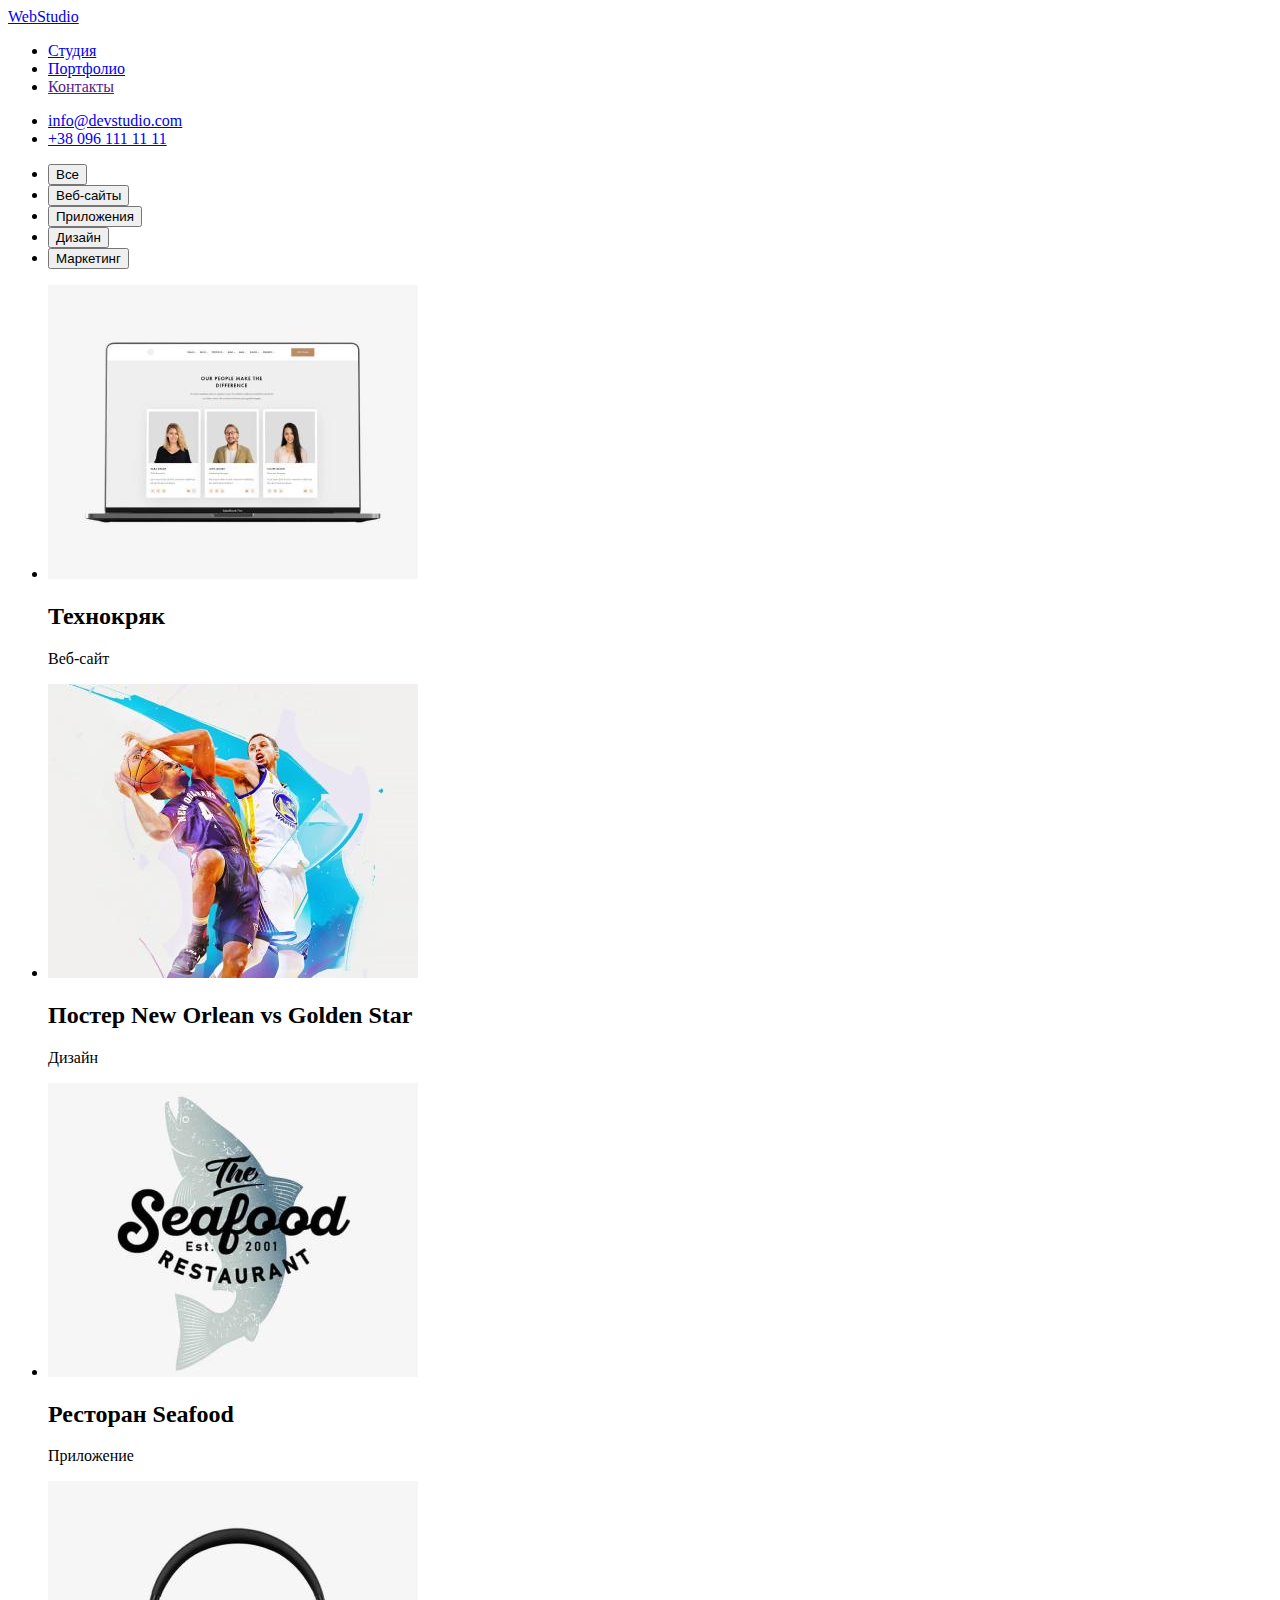
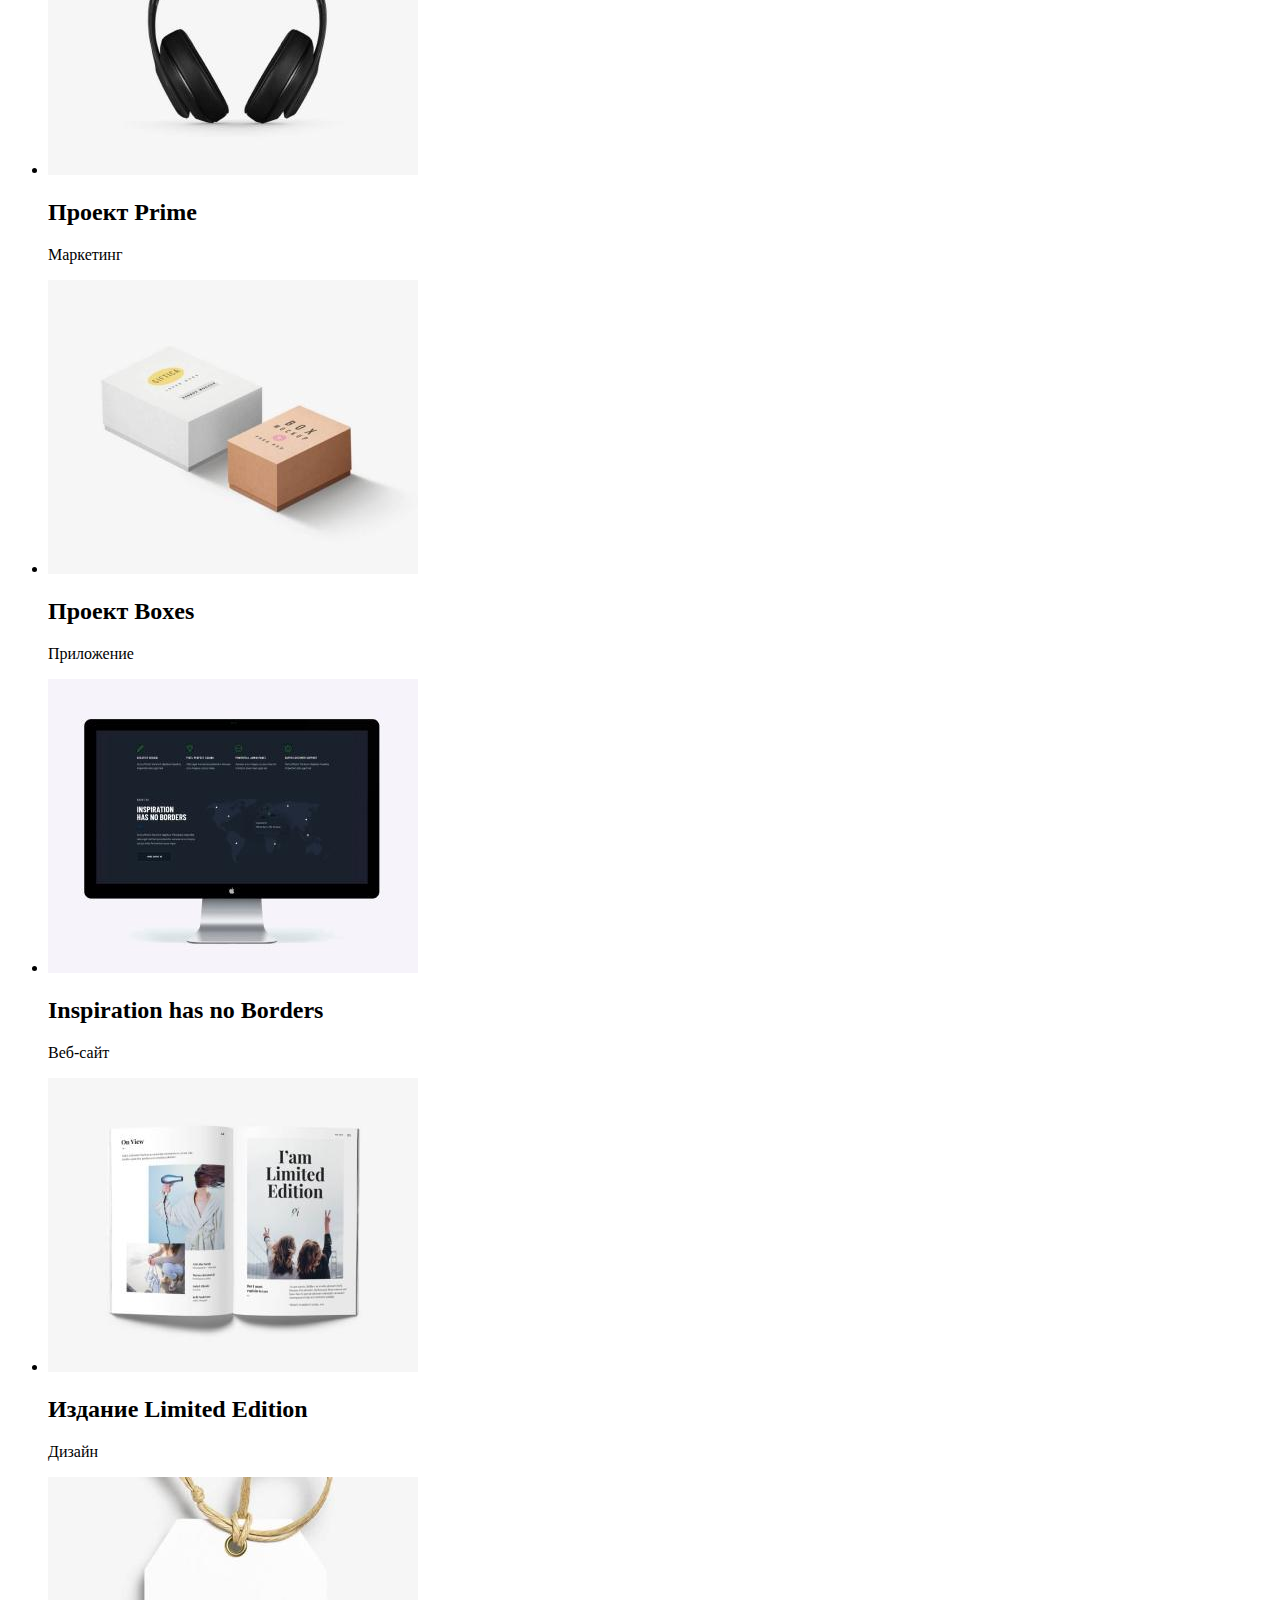
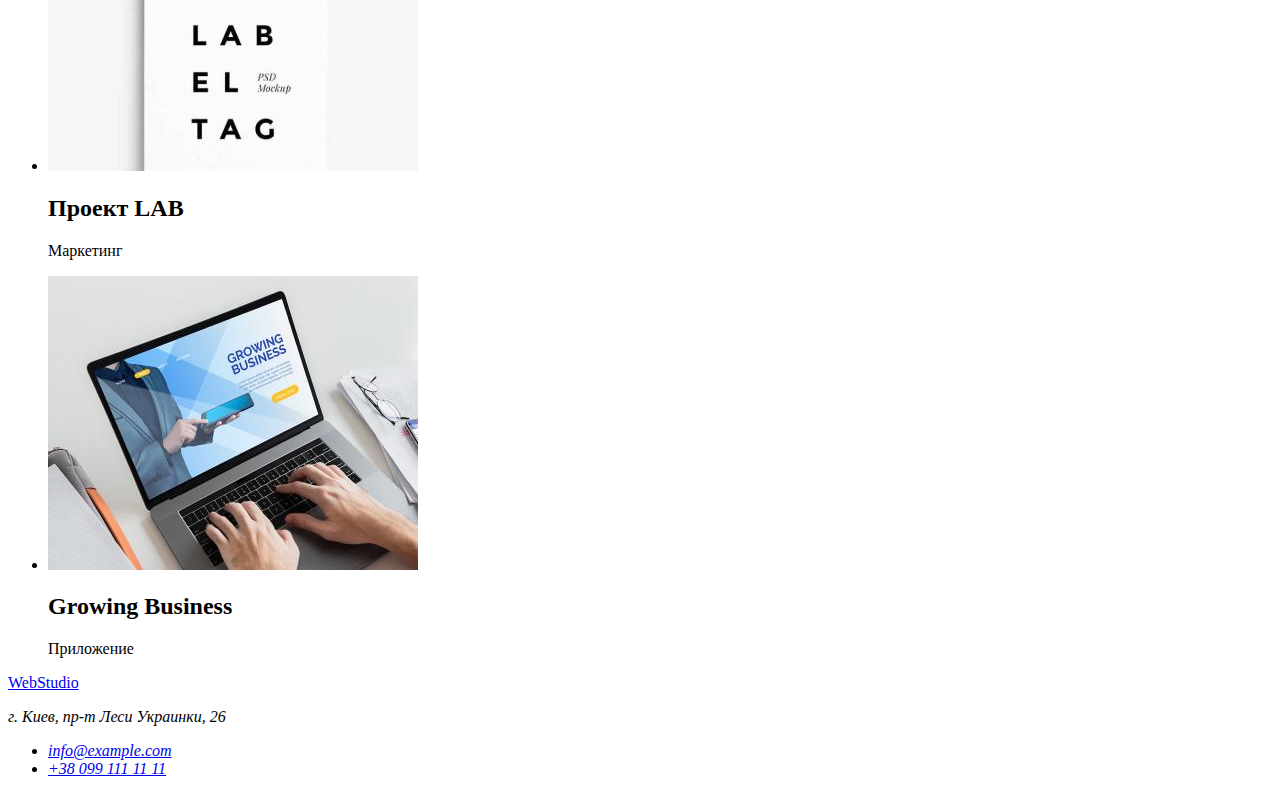
==== portfolio.html @ 501c2226 "Created new file portfolio.html with markup and added link to home page and back" ====
<!DOCTYPE html>
<html lang="ru">
  <head>
    <meta charset="UTF-8" />
    <meta http-equiv="X-UA-Compatible" content="IE=edge" />
    <meta name="viewport" content="width=device-width, initial-scale=1.0" />
    <title>Портфолио</title>
  </head>
  <body>
    <!--Шапка страницы-->
    <header>
      <a lang="en" href="./index.html">WebStudio</a>
      <nav>
        <ul>
          <li><a href="./index.html">Студия</a></li>
          <li><a href="./portfolio.html">Портфолио</a></li>
          <li><a href="">Контакты</a></li>
        </ul>
      </nav>
      <ul>
        <li><a href="mailto:info@devstudio.com">info@devstudio.com</a></li>
        <li><a href="tel:+380961111111">+38 096 111 11 11</a></li>
      </ul>
    </header>

    <main>
      <!-- Фильтр -->
      <section>
        <ul>
          <li><button type="button">Все</button></li>
          <li><button type="button">Веб-сайты</button></li>
          <li><button type="button">Приложения</button></li>
          <li><button type="button">Дизайн</button></li>
          <li><button type="button">Маркетинг</button></li>
        </ul>
      </section>

      <!-- Карточки проектов -->
      <section>
        <ul>
          <li>
            <img
              src="./images/portfolio/project-img-1.jpg"
              alt="Страница сайта на экране ноутбука"
              width="370"
              height="294"
            />
            <h2>Технокряк</h2>
            <p>Веб-сайт</p>
          </li>
          <li>
            <img
              src="./images/portfolio/project-img-2.jpg"
              alt="Два баскетболиста соперничают за мяч"
              width="370"
              height="294"
            />
            <h2>Постер <span lang="en">New Orlean vs Golden Star</span></h2>
            <p>Дизайн</p>
          </li>
          <li>
            <img
              src="./images/portfolio/project-img-3.jpg"
              alt="Логотип ресторана в виде рыбы"
              width="370"
              height="294"
            />
            <h2>Ресторан <span lang="en">Seafood</span></h2>
            <p>Приложение</p>
          </li>
          <li>
            <img
              src="./images/portfolio/project-img-4.jpg"
              alt="Наушники для прослушивания музыки"
              width="370"
              height="294"
            />
            <h2>Проект <span lang="en">Prime</span></h2>
            <p>Маркетинг</p>
          </li>
          <li>
            <img
              src="./images/portfolio/project-img-5.jpg"
              alt="Белая и коричневая коробки"
              width="370"
              height="294"
            />
            <h2>Проект <span lang="en">Boxes</span></h2>
            <p>Приложение</p>
          </li>
          <li>
            <img
              src="./images/portfolio/project-img-6.jpg"
              alt="Веб-сайт на экране монитора компьютера"
              width="370"
              height="294"
            />
            <h2 lang="en">Inspiration has no Borders</h2>
            <p>Веб-сайт</p>
          </li>
          <li>
            <img
              src="./images/portfolio/project-img-7.jpg"
              alt="Разворот журнала"
              width="370"
              height="294"
            />
            <h2>Издание <span lang="en">Limited Edition</span></h2>
            <p>Дизайн</p>
          </li>
          <li>
            <img
              src="./images/portfolio/project-img-8.jpg"
              alt="Белая бирка с надписью LAB EL TAG"
              width="370"
              height="294"
            />
            <h2>Проект <span lang="en">LAB</span></h2>
            <p>Маркетинг</p>
          </li>
          <li>
            <img
              src="./images/portfolio/project-img-9.jpg"
              alt="Руки молодого человека на клавиатуре ноутбука"
              width="370"
              height="294"
            />
            <h2 lang="en">Growing Business</h2>
            <p>Приложение</p>
          </li>
        </ul>
      </section>
    </main>

    <!--Подвал страницы-->
    <footer>
      <a href="./index.html">WebStudio</a>
      <address>
        <p>г. Киев, пр-т Леси Украинки, 26</p>
        <ul>
          <li>
            <a href="mailto:info@example.com">info@example.com</a>
          </li>
          <li>
            <a href="tel:+380991111111">+38 099 111 11 11</a>
          </li>
        </ul>
      </address>
    </footer>
  </body>
</html>
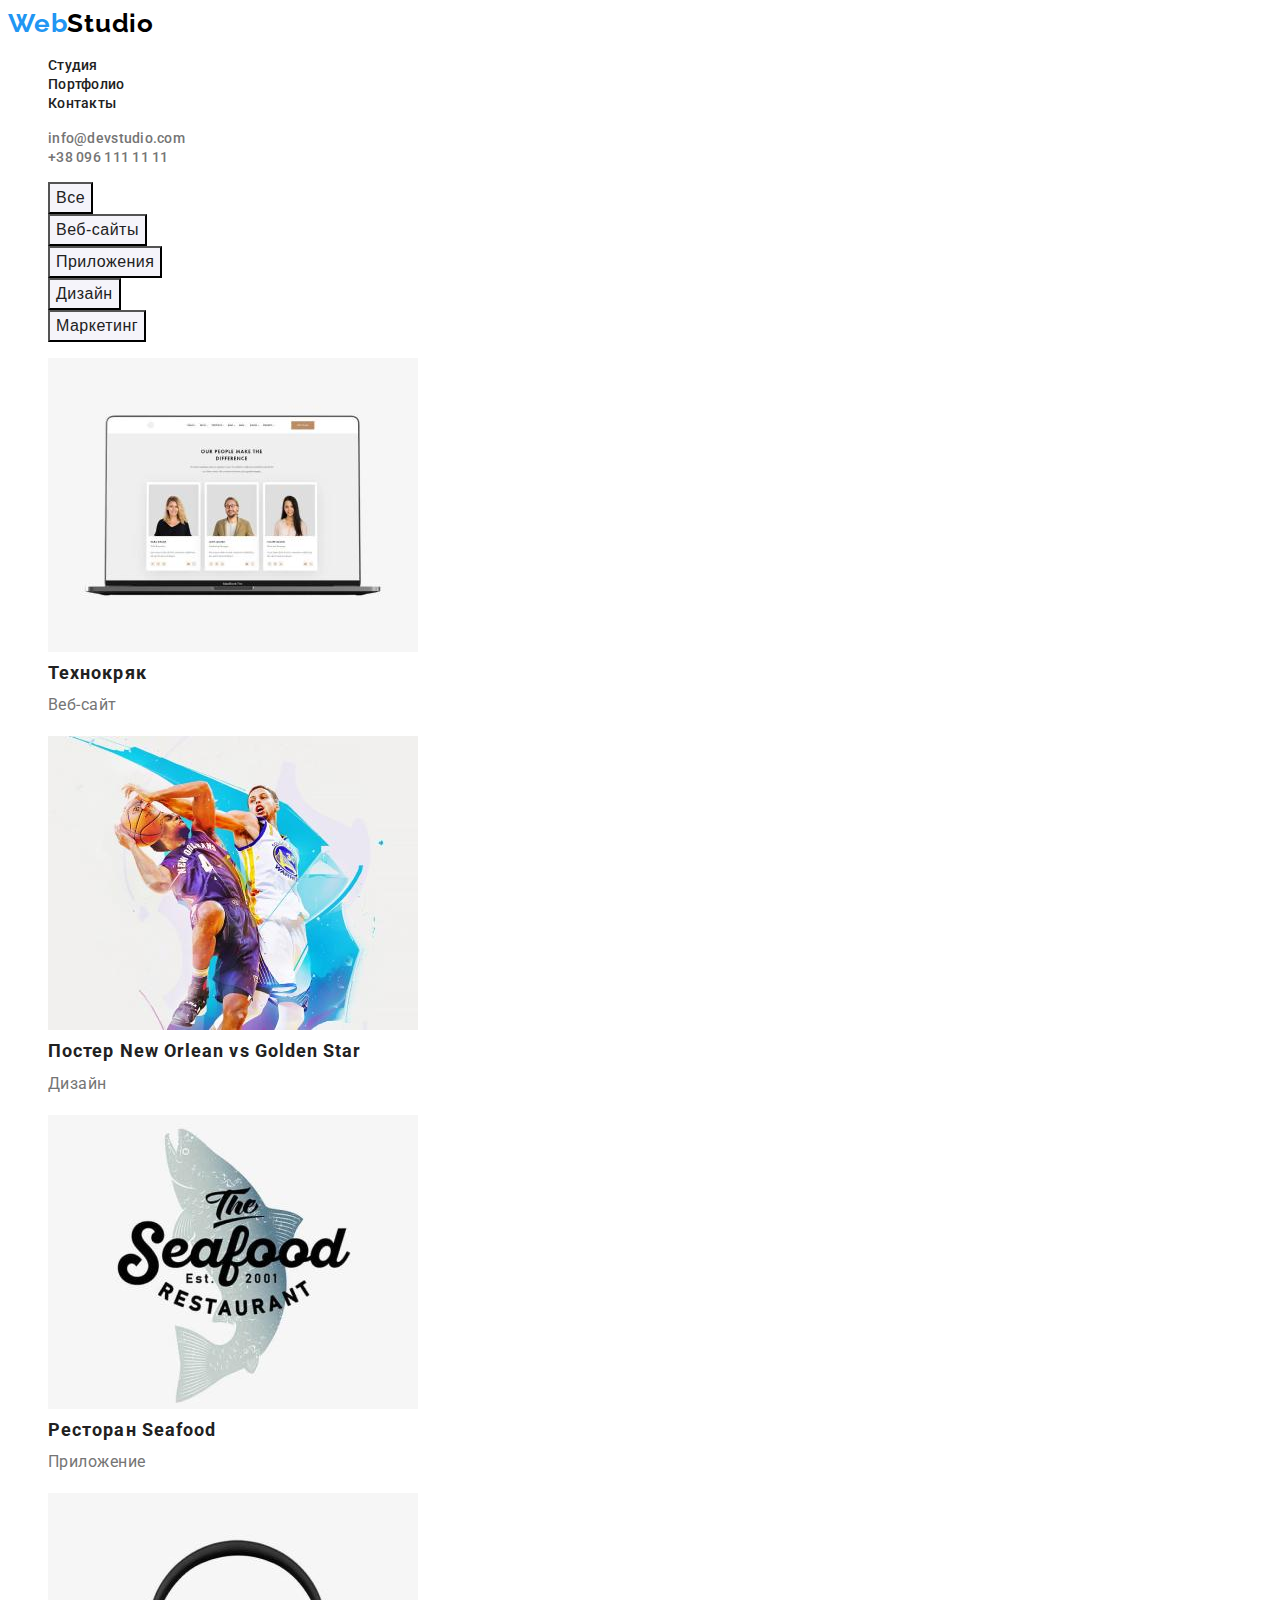
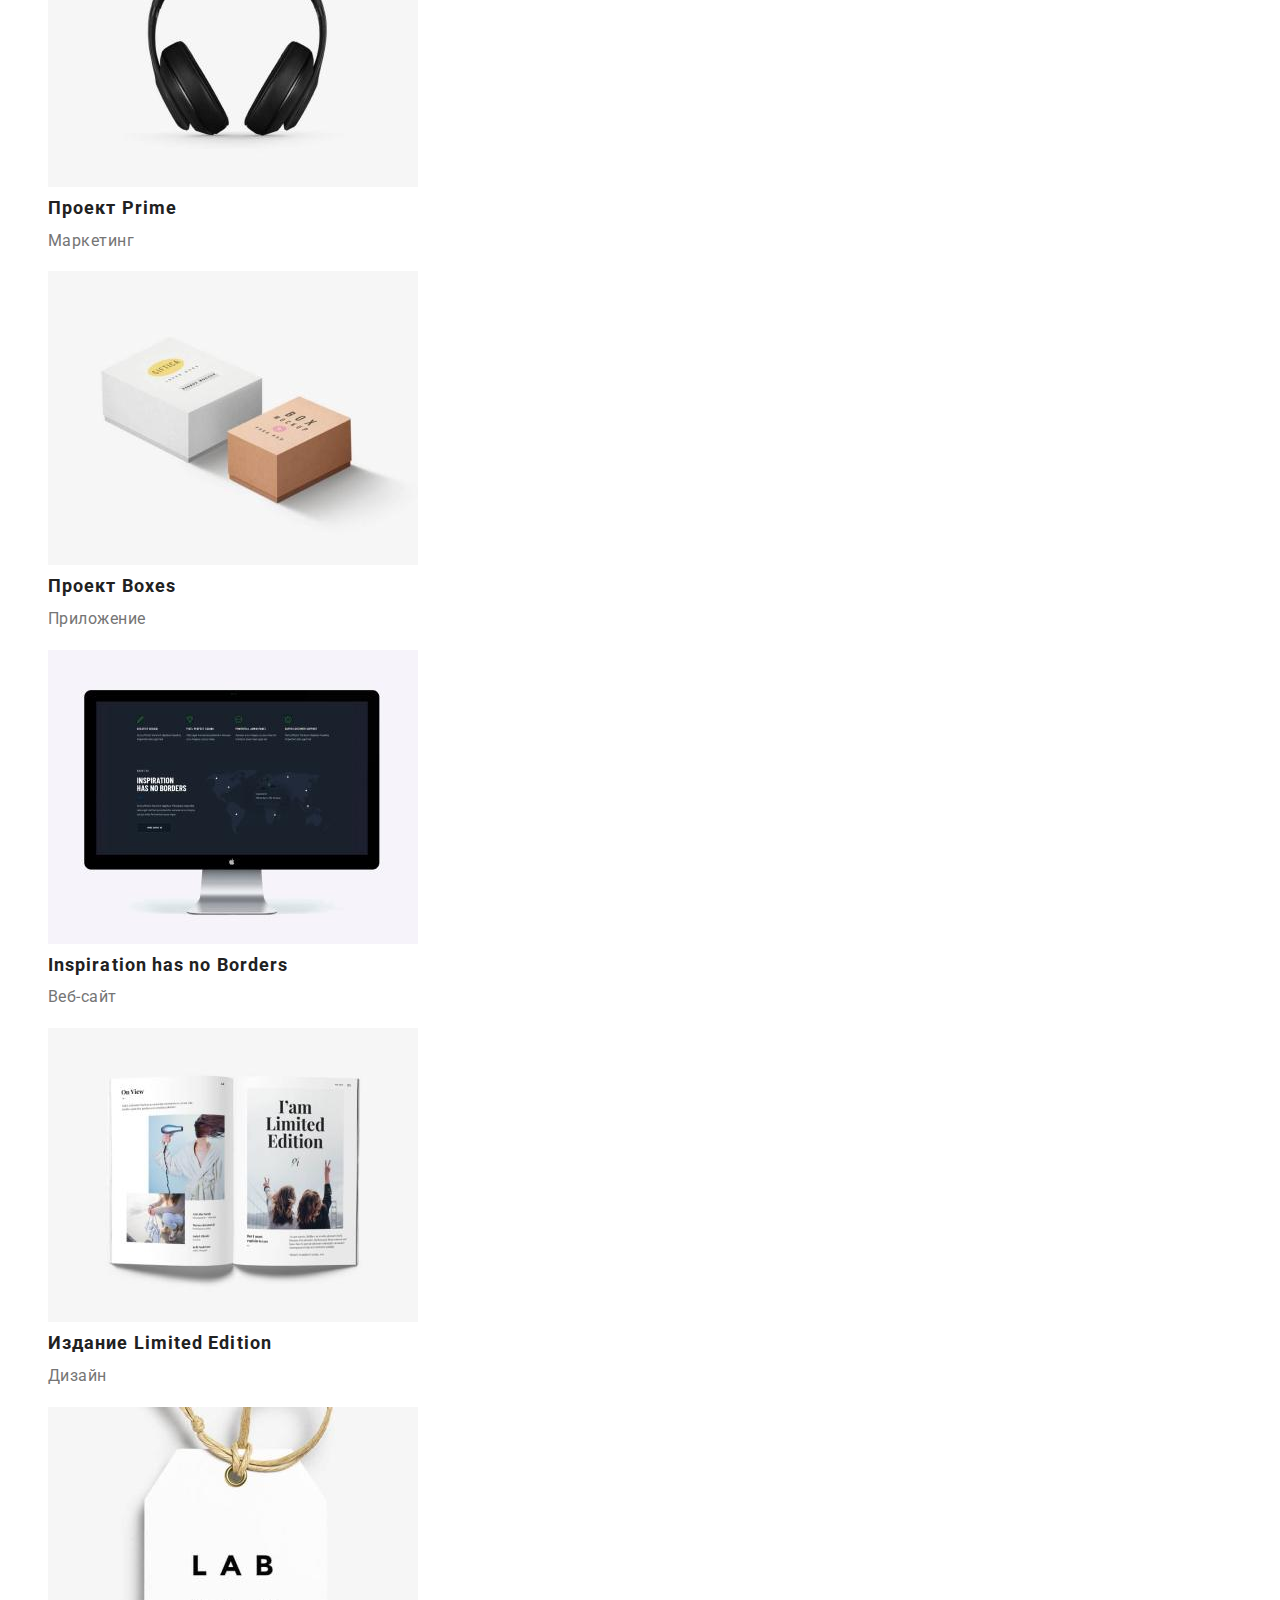
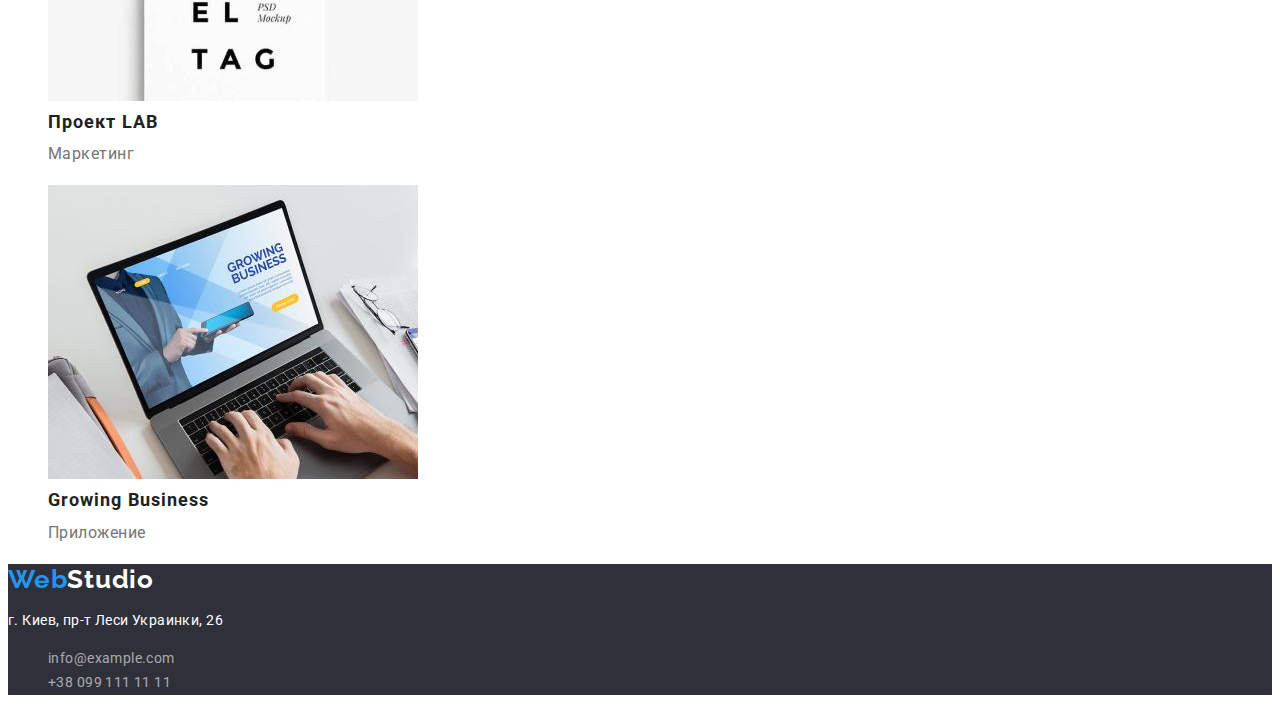
==== commit 29aeab1b: "connects fonts, adds text styles and colors" ====
--- a/portfolio.html
+++ b/portfolio.html
@@ -5,128 +5,158 @@
     <meta http-equiv="X-UA-Compatible" content="IE=edge" />
     <meta name="viewport" content="width=device-width, initial-scale=1.0" />
     <title>Портфолио</title>
+    <link
+      rel="stylesheet"
+      href="https://cdnjs.cloudflare.com/ajax/libs/modern-normalize/1.0.0/modern-normalize.css"
+      integrity="sha512-Zx6MlUMKSVJoQ+83OwhdILe8cSEsCzfqThJd7J/VA2UrK6Ctj85p+xzqfyuNXE5B1k25uUdmJ2OzItbBy9GHAQ=="
+      crossorigin="anonymous"
+    />
+    <link rel="preconnect" href="https://fonts.gstatic.com" />
+    <link
+      href="https://fonts.googleapis.com/css2?family=Raleway:wght@700&family=Roboto:wght@400;500;700;900&display=swap"
+      rel="stylesheet"
+    />
+    <link rel="stylesheet" href="./CSS/styles.css" />
   </head>
   <body>
     <!--Шапка страницы-->
     <header>
-      <a lang="en" href="./index.html">WebStudio</a>
+      <a class="header-logo" lang="en" href="./index.html"
+        >Web<span class="part">Studio</span></a
+      >
       <nav>
-        <ul>
+        <ul class="site-nav">
           <li><a href="./index.html">Студия</a></li>
           <li><a href="./portfolio.html">Портфолио</a></li>
           <li><a href="">Контакты</a></li>
         </ul>
       </nav>
-      <ul>
+      <ul class="header-contacts">
         <li><a href="mailto:info@devstudio.com">info@devstudio.com</a></li>
         <li><a href="tel:+380961111111">+38 096 111 11 11</a></li>
       </ul>
     </header>
 
     <main>
-      <!-- Фильтр -->
-      <section>
-        <ul>
+      <!-- Портфолио -->
+      <section class="projects">
+        <!-- <h1>Проекты компании <span lang="en">Web Studio</span></h1> -->
+        <ul class="projects-filter">
           <li><button type="button">Все</button></li>
           <li><button type="button">Веб-сайты</button></li>
           <li><button type="button">Приложения</button></li>
           <li><button type="button">Дизайн</button></li>
           <li><button type="button">Маркетинг</button></li>
         </ul>
-      </section>
 
-      <!-- Карточки проектов -->
-      <section>
-        <ul>
+        <ul class="projects-list">
           <li>
-            <img
-              src="./images/portfolio/project-img-1.jpg"
-              alt="Страница сайта на экране ноутбука"
-              width="370"
-              height="294"
-            />
-            <h2>Технокряк</h2>
-            <p>Веб-сайт</p>
+            <a href="">
+              <img
+                src="./images/portfolio/project-img-1.jpg"
+                alt="Страница сайта на экране ноутбука"
+                width="370"
+                height="294"
+              />
+              <h2>Технокряк</h2>
+              <p>Веб-сайт</p>
+            </a>
           </li>
           <li>
-            <img
-              src="./images/portfolio/project-img-2.jpg"
-              alt="Два баскетболиста соперничают за мяч"
-              width="370"
-              height="294"
-            />
-            <h2>Постер <span lang="en">New Orlean vs Golden Star</span></h2>
-            <p>Дизайн</p>
+            <a href="">
+              <img
+                src="./images/portfolio/project-img-2.jpg"
+                alt="Два баскетболиста соперничают за мяч"
+                width="370"
+                height="294"
+              />
+              <h2>Постер <span lang="en">New Orlean vs Golden Star</span></h2>
+              <p>Дизайн</p>
+            </a>
           </li>
           <li>
-            <img
-              src="./images/portfolio/project-img-3.jpg"
-              alt="Логотип ресторана в виде рыбы"
-              width="370"
-              height="294"
-            />
-            <h2>Ресторан <span lang="en">Seafood</span></h2>
-            <p>Приложение</p>
+            <a href="">
+              <img
+                src="./images/portfolio/project-img-3.jpg"
+                alt="Логотип ресторана в виде рыбы"
+                width="370"
+                height="294"
+              />
+              <h2>Ресторан <span lang="en">Seafood</span></h2>
+              <p>Приложение</p>
+            </a>
           </li>
           <li>
-            <img
-              src="./images/portfolio/project-img-4.jpg"
-              alt="Наушники для прослушивания музыки"
-              width="370"
-              height="294"
-            />
-            <h2>Проект <span lang="en">Prime</span></h2>
-            <p>Маркетинг</p>
+            <a href="">
+              <img
+                src="./images/portfolio/project-img-4.jpg"
+                alt="Наушники для прослушивания музыки"
+                width="370"
+                height="294"
+              />
+              <h2>Проект <span lang="en">Prime</span></h2>
+              <p>Маркетинг</p>
+            </a>
           </li>
           <li>
-            <img
-              src="./images/portfolio/project-img-5.jpg"
-              alt="Белая и коричневая коробки"
-              width="370"
-              height="294"
-            />
-            <h2>Проект <span lang="en">Boxes</span></h2>
-            <p>Приложение</p>
+            <a href="">
+              <img
+                src="./images/portfolio/project-img-5.jpg"
+                alt="Белая и коричневая коробки"
+                width="370"
+                height="294"
+              />
+              <h2>Проект <span lang="en">Boxes</span></h2>
+              <p>Приложение</p>
+            </a>
           </li>
           <li>
-            <img
-              src="./images/portfolio/project-img-6.jpg"
-              alt="Веб-сайт на экране монитора компьютера"
-              width="370"
-              height="294"
-            />
-            <h2 lang="en">Inspiration has no Borders</h2>
-            <p>Веб-сайт</p>
+            <a href="">
+              <img
+                src="./images/portfolio/project-img-6.jpg"
+                alt="Веб-сайт на экране монитора компьютера"
+                width="370"
+                height="294"
+              />
+              <h2 lang="en">Inspiration has no Borders</h2>
+              <p>Веб-сайт</p>
+            </a>
           </li>
           <li>
-            <img
-              src="./images/portfolio/project-img-7.jpg"
-              alt="Разворот журнала"
-              width="370"
-              height="294"
-            />
-            <h2>Издание <span lang="en">Limited Edition</span></h2>
-            <p>Дизайн</p>
+            <a href="">
+              <img
+                src="./images/portfolio/project-img-7.jpg"
+                alt="Разворот журнала"
+                width="370"
+                height="294"
+              />
+              <h2>Издание <span lang="en">Limited Edition</span></h2>
+              <p>Дизайн</p>
+            </a>
           </li>
           <li>
-            <img
-              src="./images/portfolio/project-img-8.jpg"
-              alt="Белая бирка с надписью LAB EL TAG"
-              width="370"
-              height="294"
-            />
-            <h2>Проект <span lang="en">LAB</span></h2>
-            <p>Маркетинг</p>
+            <a href="">
+              <img
+                src="./images/portfolio/project-img-8.jpg"
+                alt="Белая бирка с надписью LAB EL TAG"
+                width="370"
+                height="294"
+              />
+              <h2>Проект <span lang="en">LAB</span></h2>
+              <p>Маркетинг</p>
+            </a>
           </li>
           <li>
-            <img
-              src="./images/portfolio/project-img-9.jpg"
-              alt="Руки молодого человека на клавиатуре ноутбука"
-              width="370"
-              height="294"
-            />
-            <h2 lang="en">Growing Business</h2>
-            <p>Приложение</p>
+            <a href="">
+              <img
+                src="./images/portfolio/project-img-9.jpg"
+                alt="Руки молодого человека на клавиатуре ноутбука"
+                width="370"
+                height="294"
+              />
+              <h2 lang="en">Growing Business</h2>
+              <p>Приложение</p>
+            </a>
           </li>
         </ul>
       </section>
@@ -134,10 +164,12 @@
 
     <!--Подвал страницы-->
     <footer>
-      <a href="./index.html">WebStudio</a>
-      <address>
+      <a class="footer-logo" href="./index.html"
+        >Web<span class="part">Studio</span></a
+      >
+      <address class="address">
         <p>г. Киев, пр-т Леси Украинки, 26</p>
-        <ul>
+        <ul class="footer-contacts">
           <li>
             <a href="mailto:info@example.com">info@example.com</a>
           </li>
--- a/CSS/styles.css
+++ b/CSS/styles.css
@@ -0,0 +1,225 @@
+:root {
+  --main-background-color: #ffffff;
+
+  /* Заголовки, тектс кнопок фильтра, навигация в шапке */
+  --title-color: #212121;
+
+  /* Основной текст, почта и телефон в шапке */
+  --pfragrapf-color: #757575;
+
+  /* Цвета логотипа */
+  --first-logo-color: #2196f3;
+  --second-logo-color: #000000;
+  --footer-logo-color: #ffffff;
+
+  /* При наведении на ссылки (текст) и при активации кнопок фильтра (фон) */
+  --nav-hover-color: #2196f3;
+
+  /* Фон кнопки на главной странице при наведении */
+  --button-hover-bgc: #188ce8;
+
+  /* Фон кнопок фильтра и фон секции команды*/
+  --filter-button-bgc: #f5f4fa;
+
+  /* Фон героя? и подвала */
+  --footer-bgc: #2f303a;
+
+  /* Почта и телефон в подвале */
+  --address-color: rgba(255, 255, 255, 0.6);
+
+  /* Рамка карточек проектов в портфолио */
+  --project-border-color: #eeeeee;
+}
+
+body {
+  font-family: Roboto, sans-serif;
+  font-style: normal;
+}
+
+ul {
+  list-style: none;
+}
+
+header,
+.advantages,
+.abilities,
+.projects {
+  background-color: #ffffff;
+}
+
+/* ЛОГО */
+.header-logo,
+.footer-logo {
+  font-family: Raleway, sans-serif;
+  font-style: normal;
+  font-size: 26px;
+  line-height: 1.2;
+  font-weight: 700;
+  letter-spacing: 0.03em;
+  color: #2196f3;
+  text-decoration: none;
+}
+
+.header-logo .part {
+  color: #000000;
+}
+
+.footer-logo .part {
+  color: #ffffff;
+}
+
+/* ШАПКА */
+.site-nav a,
+.header-contacts a {
+  font-weight: 500;
+  font-size: 14px;
+  line-height: 1.14;
+  letter-spacing: 0.02em;
+  color: #212121;
+  text-decoration: none;
+}
+
+.header-contacts a {
+  color: #757575;
+}
+
+.site-nav a:hover,
+.header-contacts a:hover,
+.site-nav a:focus,
+.header-contacts a:focus {
+  color: #2196f3;
+}
+
+/* ГЕРОЙ */
+.hero {
+  background-color: #2f303a;
+}
+
+.hero-title {
+  font-weight: 900;
+  font-size: 44px;
+  line-height: 1.36;
+  text-transform: uppercase;
+  text-align: center;
+  letter-spacing: 0.06em;
+  color: #ffffff;
+}
+
+.hero-button {
+  font-weight: 700;
+  font-size: 16px;
+  line-height: 1.87;
+  text-align: center;
+  letter-spacing: 0.06em;
+  color: #ffffff;
+  background-color: #2196f3;
+}
+
+.hero-button:hover,
+.hero-button:focus {
+  background-color: #188ce8;
+}
+
+/* ПРЕИМУЩЕСТВА */
+.advantages-subtitle {
+  font-weight: 700;
+  font-size: 14px;
+  line-height: 1.14;
+  letter-spacing: 0.03em;
+  text-transform: uppercase;
+  color: #212121;
+}
+
+.advantages-text {
+  font-weight: 400;
+  font-size: 14px;
+  line-height: 1.71;
+  letter-spacing: 0.03em;
+  color: #757575;
+}
+
+/* ВОЗМОЖНОСТИ */
+.abilities-title,
+.team-title {
+  font-weight: 700;
+  font-size: 36px;
+  line-height: 1.17;
+  text-align: center;
+  letter-spacing: 0.03em;
+  color: #212121;
+}
+
+.team {
+  background-color: #f5f4fa;
+}
+
+.team-member,
+.team-member-profesion {
+  font-weight: 500;
+  font-size: 16px;
+  line-height: 1.19;
+  /* text-align: center; */
+  letter-spacing: 0.03em;
+  color: #212121;
+}
+
+.team-member-profesion {
+  font-weight: 400;
+  color: #757575;
+}
+
+/* ФИЛЬТР */
+.projects-filter button {
+  font-weight: 500;
+  font-size: 16px;
+  line-height: 1.62;
+  /* text-align: center; */
+  letter-spacing: 0.03em;
+  color: #212121;
+  background-color: #f5f4fa;
+}
+
+.projects-filter button:hover,
+.projects-filter button:focus {
+  color: #ffffff;
+  background-color: #2196f3;
+}
+
+.projects-list a {
+  text-decoration: none;
+}
+
+.projects-list h2 {
+  font-weight: 700;
+  font-size: 18px;
+  line-height: 0.2;
+  letter-spacing: 0.06em;
+  color: #212121;
+}
+
+.projects-list p {
+  font-weight: 400;
+  font-size: 16px;
+  line-height: 1.87;
+  letter-spacing: 0.03em;
+  color: #757575;
+}
+
+/* ПОДВАЛ */
+footer {
+  background-color: #2f303a;
+}
+.address,
+.address a {
+  font-weight: 400;
+  font-style: normal;
+  font-size: 14px;
+  line-height: 1.71;
+  letter-spacing: 0.03em;
+  color: #ffffff;
+  text-decoration: none;
+}
+
+.footer-contacts a {
+  color: rgba(255, 255, 255, 0.6);
+}
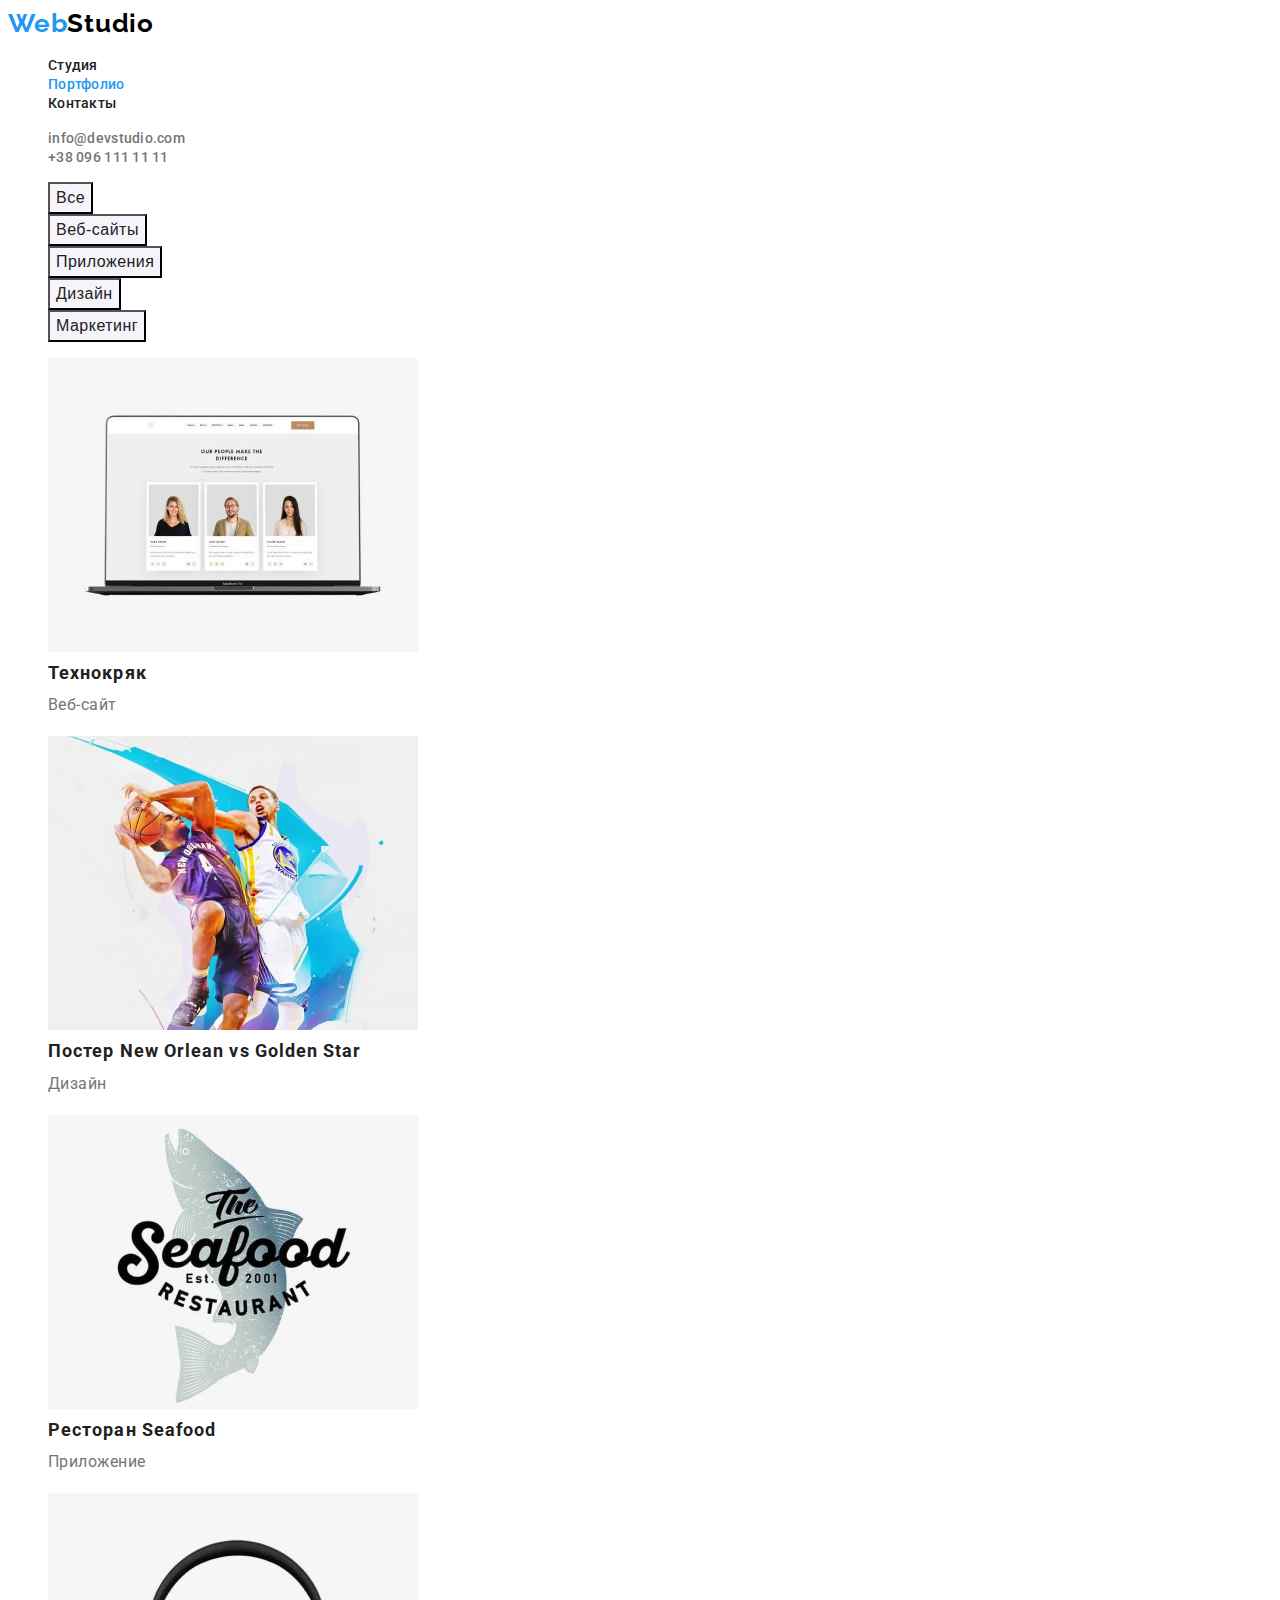
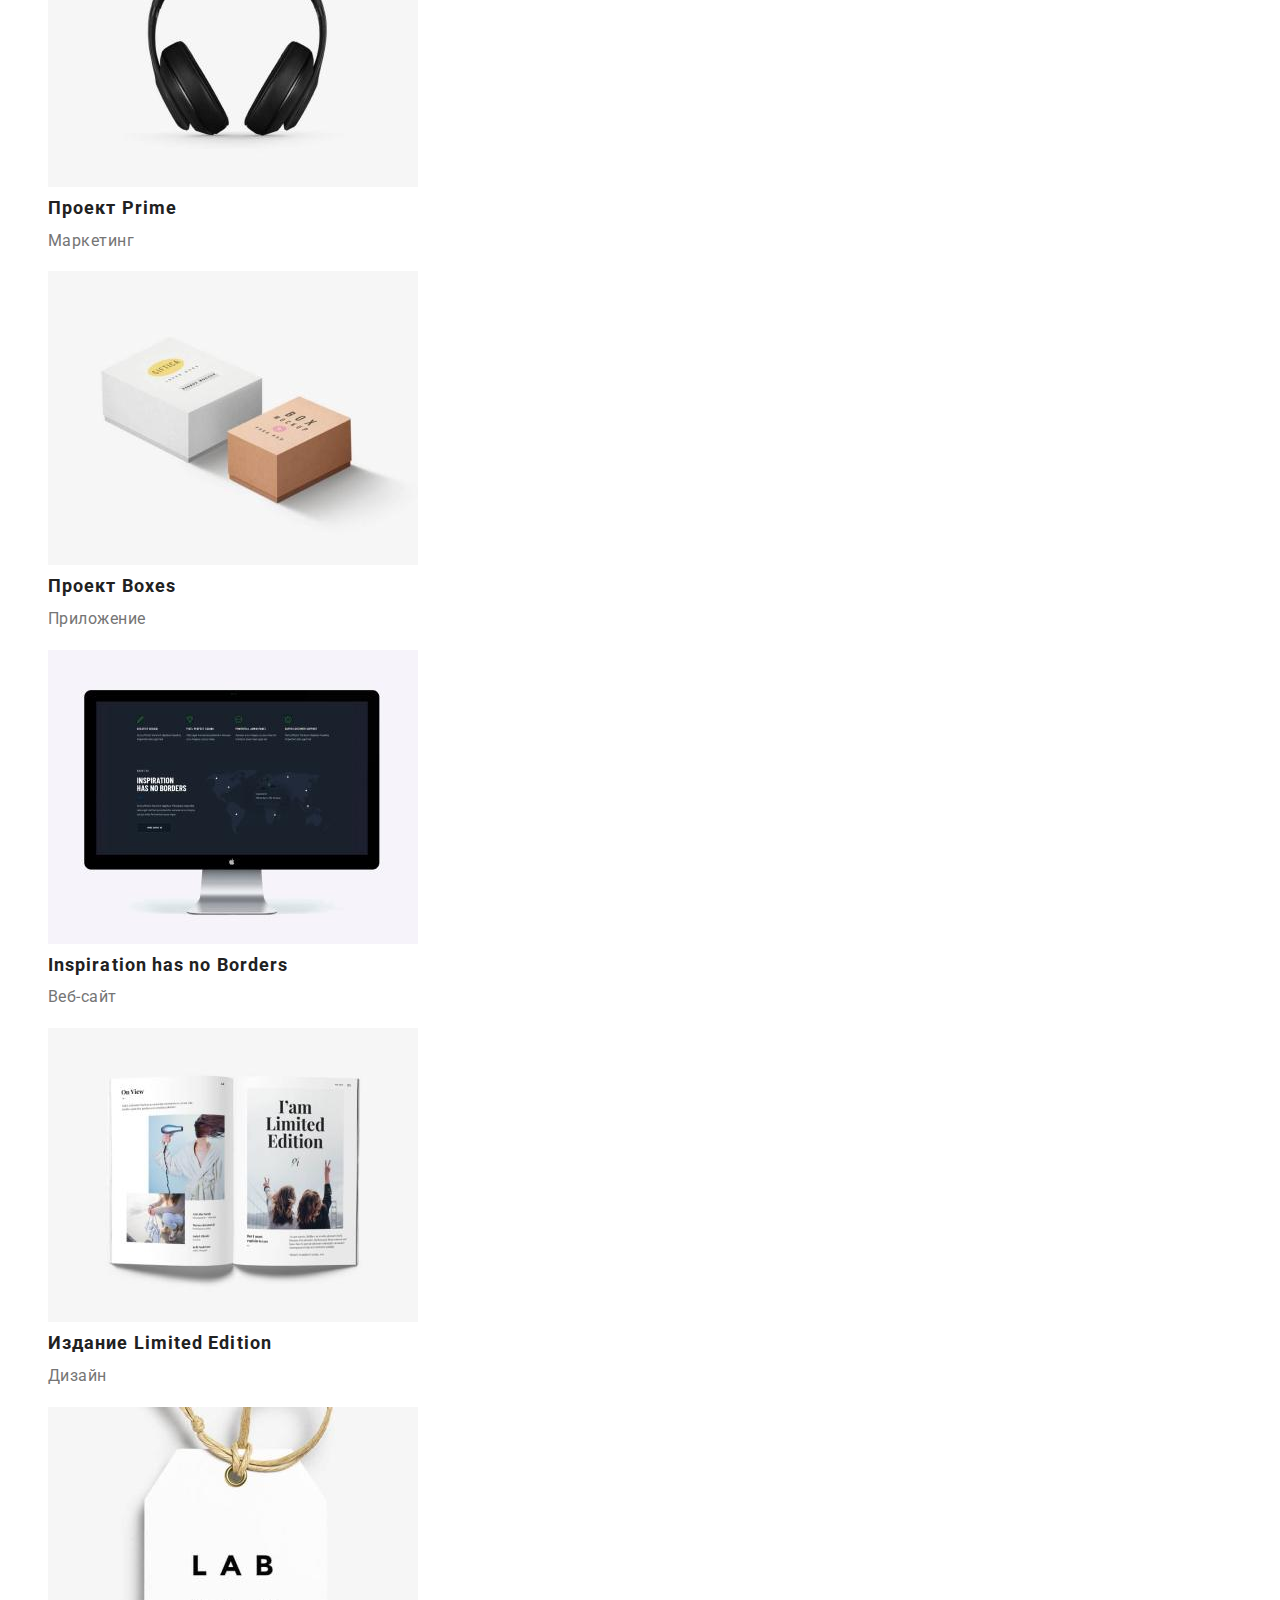
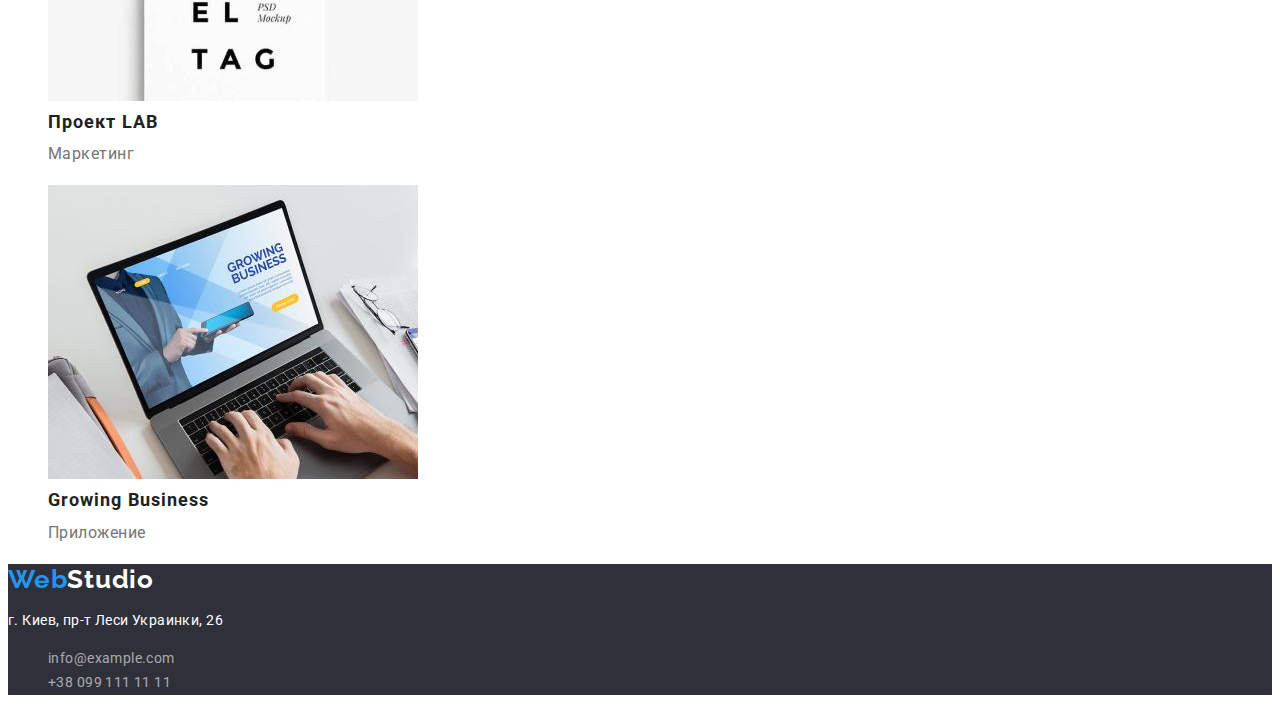
==== commit 0ab69d18: "Adds class current for studio-link and portfolio-link" ====
--- a/portfolio.html
+++ b/portfolio.html
@@ -20,20 +20,28 @@
   </head>
   <body>
     <!--Шапка страницы-->
-    <header>
-      <a class="header-logo" lang="en" href="./index.html"
-        >Web<span class="part">Studio</span></a
+    <header class="header">
+      <a class="logo link" lang="en" href="./index.html"
+        >Web<span class="logo-header-part">Studio</span></a
       >
-      <nav>
-        <ul class="site-nav">
-          <li><a href="./index.html">Студия</a></li>
-          <li><a href="./portfolio.html">Портфолио</a></li>
-          <li><a href="">Контакты</a></li>
+      <nav class="site-nav">
+        <ul class="list">
+          <li><a class="link action" href="./index.html">Студия</a></li>
+          <li>
+            <a class="link action current" href="./portfolio.html">Портфолио</a>
+          </li>
+          <li><a class="link action" href="">Контакты</a></li>
         </ul>
       </nav>
-      <ul class="header-contacts">
-        <li><a href="mailto:info@devstudio.com">info@devstudio.com</a></li>
-        <li><a href="tel:+380961111111">+38 096 111 11 11</a></li>
+      <ul class="list header-contacts">
+        <li>
+          <a class="link action" href="mailto:info@devstudio.com"
+            >info@devstudio.com</a
+          >
+        </li>
+        <li>
+          <a class="link action" href="tel:+380961111111">+38 096 111 11 11</a>
+        </li>
       </ul>
     </header>
 
@@ -41,121 +49,129 @@
       <!-- Портфолио -->
       <section class="projects">
         <!-- <h1>Проекты компании <span lang="en">Web Studio</span></h1> -->
-        <ul class="projects-filter">
-          <li><button type="button">Все</button></li>
-          <li><button type="button">Веб-сайты</button></li>
-          <li><button type="button">Приложения</button></li>
-          <li><button type="button">Дизайн</button></li>
-          <li><button type="button">Маркетинг</button></li>
+        <ul class="projects-filter list">
+          <li><button class="filter-btn" type="button">Все</button></li>
+          <li><button class="filter-btn" type="button">Веб-сайты</button></li>
+          <li><button class="filter-btn" type="button">Приложения</button></li>
+          <li><button class="filter-btn" type="button">Дизайн</button></li>
+          <li><button class="filter-btn" type="button">Маркетинг</button></li>
         </ul>
 
-        <ul class="projects-list">
+        <ul class="projects-list list">
           <li>
-            <a href="">
+            <a class="link" href="">
               <img
                 src="./images/portfolio/project-img-1.jpg"
                 alt="Страница сайта на экране ноутбука"
                 width="370"
                 height="294"
               />
-              <h2>Технокряк</h2>
-              <p>Веб-сайт</p>
+              <h2 class="project-title">Технокряк</h2>
+              <p class="project-text">Веб-сайт</p>
             </a>
           </li>
           <li>
-            <a href="">
+            <a class="link" href="">
               <img
                 src="./images/portfolio/project-img-2.jpg"
                 alt="Два баскетболиста соперничают за мяч"
                 width="370"
                 height="294"
               />
-              <h2>Постер <span lang="en">New Orlean vs Golden Star</span></h2>
-              <p>Дизайн</p>
+              <h2 class="project-title">
+                Постер <span lang="en">New Orlean vs Golden Star</span>
+              </h2>
+              <p class="project-text">Дизайн</p>
             </a>
           </li>
           <li>
-            <a href="">
+            <a class="link" href="">
               <img
                 src="./images/portfolio/project-img-3.jpg"
                 alt="Логотип ресторана в виде рыбы"
                 width="370"
                 height="294"
               />
-              <h2>Ресторан <span lang="en">Seafood</span></h2>
-              <p>Приложение</p>
+              <h2 class="project-title">
+                Ресторан <span lang="en">Seafood</span>
+              </h2>
+              <p class="project-text">Приложение</p>
             </a>
           </li>
           <li>
-            <a href="">
+            <a class="link" href="">
               <img
                 src="./images/portfolio/project-img-4.jpg"
                 alt="Наушники для прослушивания музыки"
                 width="370"
                 height="294"
               />
-              <h2>Проект <span lang="en">Prime</span></h2>
-              <p>Маркетинг</p>
+              <h2 class="project-title">Проект <span lang="en">Prime</span></h2>
+              <p class="project-text">Маркетинг</p>
             </a>
           </li>
           <li>
-            <a href="">
+            <a class="link" href="">
               <img
                 src="./images/portfolio/project-img-5.jpg"
                 alt="Белая и коричневая коробки"
                 width="370"
                 height="294"
               />
-              <h2>Проект <span lang="en">Boxes</span></h2>
-              <p>Приложение</p>
+              <h2 class="project-title">Проект <span lang="en">Boxes</span></h2>
+              <p class="project-text">Приложение</p>
             </a>
           </li>
           <li>
-            <a href="">
+            <a class="link" href="">
               <img
                 src="./images/portfolio/project-img-6.jpg"
                 alt="Веб-сайт на экране монитора компьютера"
                 width="370"
                 height="294"
               />
-              <h2 lang="en">Inspiration has no Borders</h2>
-              <p>Веб-сайт</p>
+              <h2 class="project-title" lang="en">
+                Inspiration has no Borders
+              </h2>
+              <p class="project-text">Веб-сайт</p>
             </a>
           </li>
           <li>
-            <a href="">
+            <a class="link" href="">
               <img
                 src="./images/portfolio/project-img-7.jpg"
                 alt="Разворот журнала"
                 width="370"
                 height="294"
               />
-              <h2>Издание <span lang="en">Limited Edition</span></h2>
-              <p>Дизайн</p>
+              <h2 class="project-title">
+                Издание <span lang="en">Limited Edition</span>
+              </h2>
+              <p class="project-text">Дизайн</p>
             </a>
           </li>
           <li>
-            <a href="">
+            <a class="link" href="">
               <img
                 src="./images/portfolio/project-img-8.jpg"
                 alt="Белая бирка с надписью LAB EL TAG"
                 width="370"
                 height="294"
               />
-              <h2>Проект <span lang="en">LAB</span></h2>
-              <p>Маркетинг</p>
+              <h2 class="project-title">Проект <span lang="en">LAB</span></h2>
+              <p class="project-text">Маркетинг</p>
             </a>
           </li>
           <li>
-            <a href="">
+            <a class="link" href="">
               <img
                 src="./images/portfolio/project-img-9.jpg"
                 alt="Руки молодого человека на клавиатуре ноутбука"
                 width="370"
                 height="294"
               />
-              <h2 lang="en">Growing Business</h2>
-              <p>Приложение</p>
+              <h2 class="project-title" lang="en">Growing Business</h2>
+              <p class="project-text">Приложение</p>
             </a>
           </li>
         </ul>
@@ -163,18 +179,18 @@
     </main>
 
     <!--Подвал страницы-->
-    <footer>
-      <a class="footer-logo" href="./index.html"
-        >Web<span class="part">Studio</span></a
+    <footer class="footer">
+      <a class="logo link" href="./index.html"
+        >Web<span class="logo-footer-part">Studio</span></a
       >
       <address class="address">
-        <p>г. Киев, пр-т Леси Украинки, 26</p>
-        <ul class="footer-contacts">
+        <p class="address-text">г. Киев, пр-т Леси Украинки, 26</p>
+        <ul class="list footer-contacts">
           <li>
-            <a href="mailto:info@example.com">info@example.com</a>
+            <a class="link" href="mailto:info@example.com">info@example.com</a>
           </li>
           <li>
-            <a href="tel:+380991111111">+38 099 111 11 11</a>
+            <a class="link" href="tel:+380991111111">+38 099 111 11 11</a>
           </li>
         </ul>
       </address>
--- a/CSS/styles.css
+++ b/CSS/styles.css
@@ -1,98 +1,97 @@
 :root {
-  --main-background-color: #ffffff;
-
-  /* Заголовки, тектс кнопок фильтра, навигация в шапке */
-  --title-color: #212121;
-
-  /* Основной текст, почта и телефон в шапке */
-  --pfragrapf-color: #757575;
+  /* Шрифты */
+  --primary-font: 'Roboto', sans-serif;
+  --secondary-font: 'Raleway', sans-serif;
+
+  /* Фоны */
+  --primary-bgc: #ffffff;
+  --footer-bgc: #2f303a;
+  /* Фон кнопок фильтра и фон секции команды*/
+  --secondary-bgc: #f5f4fa;
+
+  /* Заголовки h2-h3, текст кнопок фильтра, текст навигации в шапке */
+  --main-title-color: #212121;
+
+  /* Основной текст, контакты в шапке */
+  --paragraph-color: #757575;
 
   /* Цвета логотипа */
-  --first-logo-color: #2196f3;
-  --second-logo-color: #000000;
-  --footer-logo-color: #ffffff;
-
-  /* При наведении на ссылки (текст) и при активации кнопок фильтра (фон) */
-  --nav-hover-color: #2196f3;
-
-  /* Фон кнопки на главной странице при наведении */
-  --button-hover-bgc: #188ce8;
-
-  /* Фон кнопок фильтра и фон секции команды*/
-  --filter-button-bgc: #f5f4fa;
-
-  /* Фон героя? и подвала */
-  --footer-bgc: #2f303a;
+  --primary-part-logo-color: #2196f3;
+  --header-part-logo-color: #000000;
+  --footer-part-logo-color: #ffffff;
+
+  /* Состояние активности: ссылки (текст), кнопки фильтра (фон) */
+  --action-color: #2196f3;
+
+  /* Фон кнопки героя при наведении */
+  --hero-btn-action-bgc: #188ce8;
 
   /* Почта и телефон в подвале */
-  --address-color: rgba(255, 255, 255, 0.6);
+  --fotter-contacts-color: rgba(255, 255, 255, 0.6);
 
   /* Рамка карточек проектов в портфолио */
   --project-border-color: #eeeeee;
 }
 
 body {
-  font-family: Roboto, sans-serif;
-  font-style: normal;
-}
-
-ul {
+  font-family: var(--primary-font);
+  background-color: var(--primary-bgc);
+}
+
+.list {
   list-style: none;
 }
 
-header,
-.advantages,
-.abilities,
-.projects {
-  background-color: #ffffff;
-}
-
-/* ЛОГО */
-.header-logo,
-.footer-logo {
-  font-family: Raleway, sans-serif;
-  font-style: normal;
+.link {
+  text-decoration: none;
+}
+
+/* ===========ЛОГО============= */
+.logo {
+  font-family: var(--secondary-font);
   font-size: 26px;
   line-height: 1.2;
   font-weight: 700;
   letter-spacing: 0.03em;
   color: #2196f3;
-  text-decoration: none;
-}
-
-.header-logo .part {
+}
+
+.logo-header-part {
   color: #000000;
 }
 
-.footer-logo .part {
-  color: #ffffff;
-}
-
-/* ШАПКА */
-.site-nav a,
-.header-contacts a {
+.logo-footer-part {
+  color: #ffffff;
+}
+/* =============КОНЕЦ ЛОГО============== */
+
+/* ===============ШАПКА========================= */
+.site-nav .link,
+.header-contacts .link {
   font-weight: 500;
   font-size: 14px;
   line-height: 1.14;
   letter-spacing: 0.02em;
   color: #212121;
-  text-decoration: none;
-}
-
-.header-contacts a {
+}
+
+.header-contacts .link {
   color: #757575;
 }
 
-.site-nav a:hover,
-.header-contacts a:hover,
-.site-nav a:focus,
-.header-contacts a:focus {
-  color: #2196f3;
-}
-
-/* ГЕРОЙ */
+.action:hover,
+.action:focus {
+  color: var(--action-color);
+}
+
+.site-nav .current {
+  color: var(--action-color);
+}
+/* ===================КОНЕЦ ШАПКИ================== */
+
+/* =================ГЕРОЙ===================== */
 .hero {
-  background-color: #2f303a;
+  background-color: var(--footer-bgc);
 }
 
 .hero-title {
@@ -105,7 +104,7 @@
   color: #ffffff;
 }
 
-.hero-button {
+.hero-btn {
   font-weight: 700;
   font-size: 16px;
   line-height: 1.87;
@@ -113,21 +112,23 @@
   letter-spacing: 0.06em;
   color: #ffffff;
   background-color: #2196f3;
-}
-
-.hero-button:hover,
-.hero-button:focus {
-  background-color: #188ce8;
-}
-
-/* ПРЕИМУЩЕСТВА */
-.advantages-subtitle {
+  cursor: pointer;
+}
+
+.action-btn:hover,
+.action-btn:focus {
+  background-color: var(--hero-btn-action-bgc);
+}
+/* ===============КОНЕЦ ГЕРОЯ=================== */
+
+/* ================ПРЕИМУЩЕСТВА================ */
+.advantages-title {
   font-weight: 700;
   font-size: 14px;
   line-height: 1.14;
   letter-spacing: 0.03em;
   text-transform: uppercase;
-  color: #212121;
+  color: var(--main-title-color);
 }
 
 .advantages-text {
@@ -135,22 +136,23 @@
   font-size: 14px;
   line-height: 1.71;
   letter-spacing: 0.03em;
-  color: #757575;
-}
-
-/* ВОЗМОЖНОСТИ */
+  color: var(--paragraph-color);
+}
+/* ==============КОНЕЦ ПРЕИМУЩЕСТВА=============== */
+
+/* ============ВОЗМОЖНОСТИ и КОМАНДА==============*/
 .abilities-title,
 .team-title {
   font-weight: 700;
   font-size: 36px;
   line-height: 1.17;
-  text-align: center;
-  letter-spacing: 0.03em;
-  color: #212121;
+  /* text-align: center; */
+  letter-spacing: 0.03em;
+  color: var(--main-title-color);
 }
 
 .team {
-  background-color: #f5f4fa;
+  background-color: var(--secondary-bgc);
 }
 
 .team-member,
@@ -160,66 +162,64 @@
   line-height: 1.19;
   /* text-align: center; */
   letter-spacing: 0.03em;
+  color: var(--main-title-color);
+}
+
+.team-member-profesion {
+  font-weight: 400;
+  color: var(--paragraph-color);
+}
+/* КОНЕЦ ВОЗМОЖНОСТИ и КОМАНДА */
+
+/* ПОРТФОЛИО */
+.filter-btn {
+  font-weight: 500;
+  font-size: 16px;
+  line-height: 1.62;
+  text-align: center;
+  letter-spacing: 0.03em;
   color: #212121;
-}
-
-.team-member-profesion {
-  font-weight: 400;
-  color: #757575;
-}
-
-/* ФИЛЬТР */
-.projects-filter button {
-  font-weight: 500;
-  font-size: 16px;
-  line-height: 1.62;
-  /* text-align: center; */
-  letter-spacing: 0.03em;
-  color: #212121;
-  background-color: #f5f4fa;
-}
-
-.projects-filter button:hover,
-.projects-filter button:focus {
-  color: #ffffff;
-  background-color: #2196f3;
-}
-
-.projects-list a {
-  text-decoration: none;
-}
-
-.projects-list h2 {
+  background-color: var(--secondary-bgc);
+  cursor: pointer;
+}
+
+.filter-btn:hover,
+.filter-btn:focus {
+  color: #ffffff;
+  background-color: var(--action-color);
+}
+
+.project-title {
   font-weight: 700;
   font-size: 18px;
   line-height: 0.2;
   letter-spacing: 0.06em;
-  color: #212121;
-}
-
-.projects-list p {
+  color: var(--main-title-color);
+}
+
+.project-text {
   font-weight: 400;
   font-size: 16px;
   line-height: 1.87;
   letter-spacing: 0.03em;
-  color: #757575;
-}
+  color: var(--paragraph-color);
+}
+/* КОНЕЦ ПОРТФОЛИО */
 
 /* ПОДВАЛ */
-footer {
-  background-color: #2f303a;
-}
-.address,
-.address a {
+.footer {
+  background-color: var(--footer-bgc);
+}
+.address {
   font-weight: 400;
   font-style: normal;
   font-size: 14px;
   line-height: 1.71;
   letter-spacing: 0.03em;
   color: #ffffff;
-  text-decoration: none;
-}
-
-.footer-contacts a {
+}
+
+.address .link {
   color: rgba(255, 255, 255, 0.6);
 }
+/* КОНЕЦ ПОДВАЛА */
